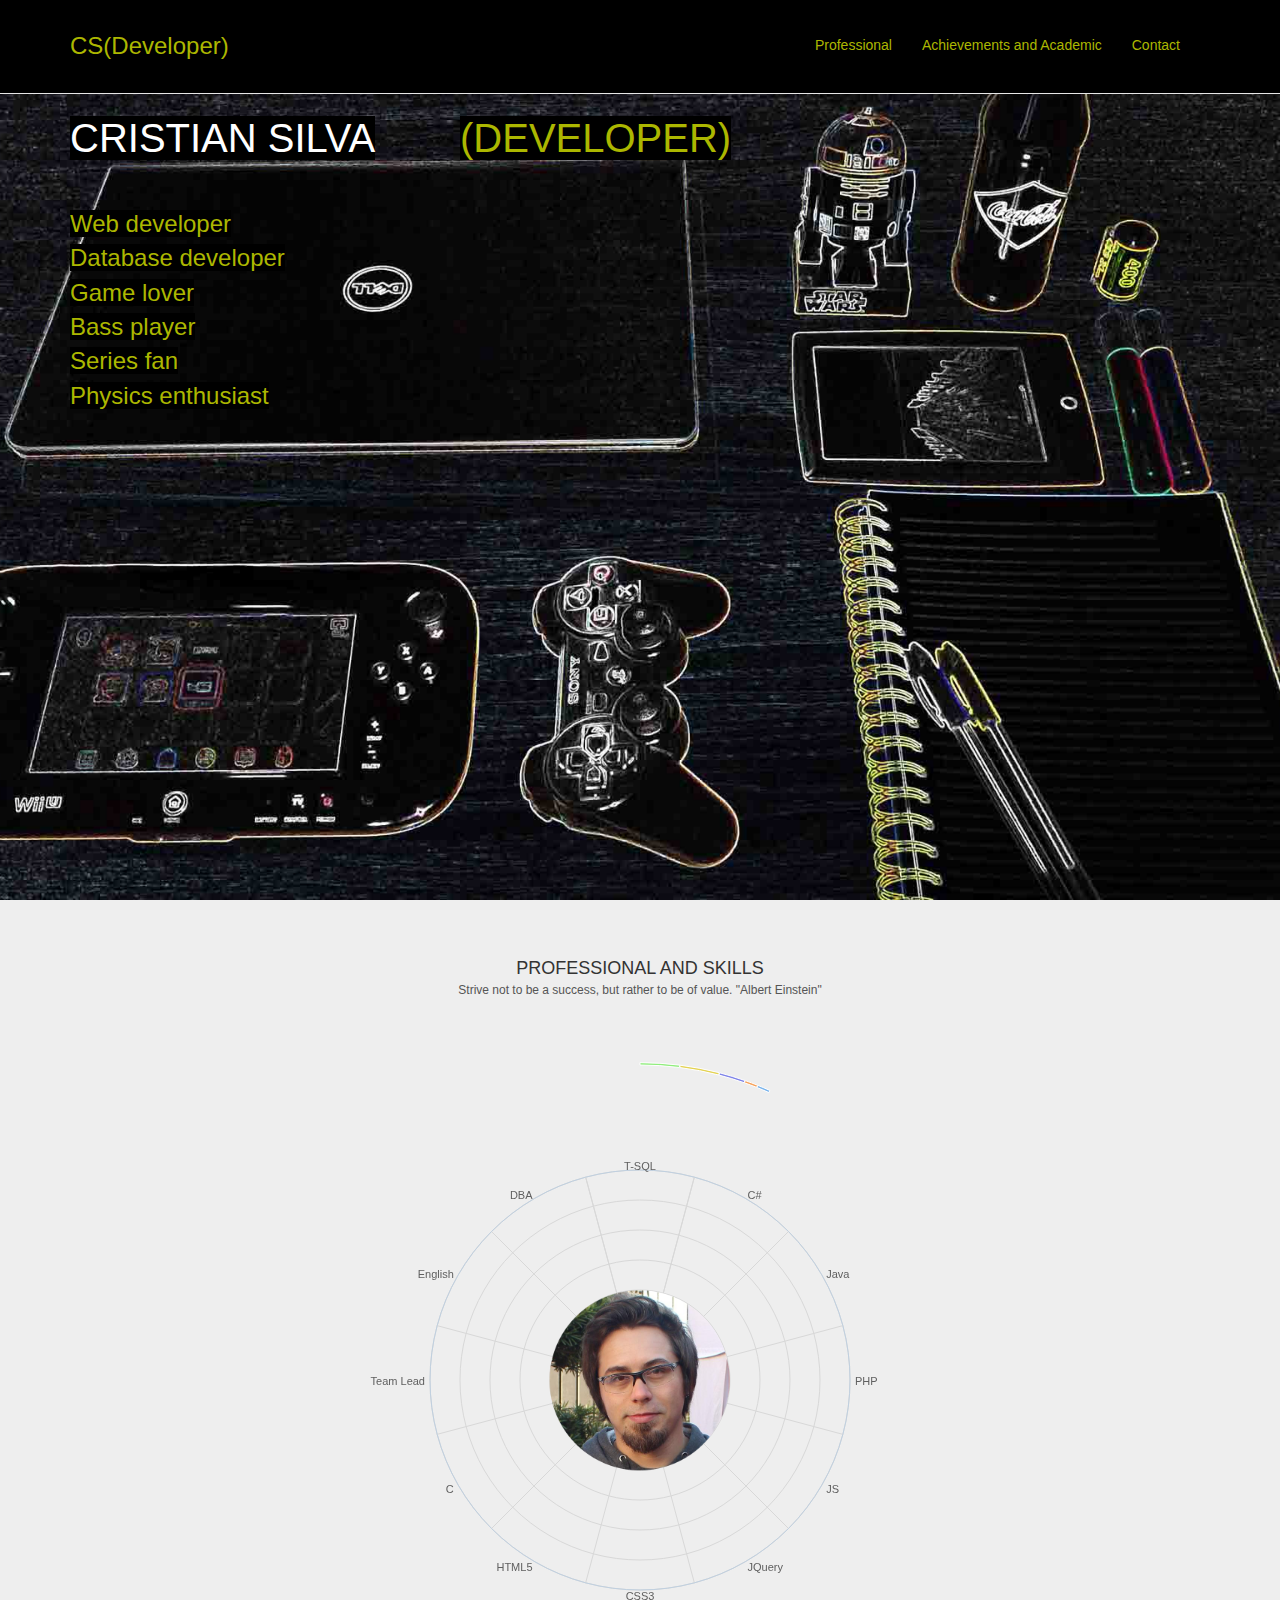
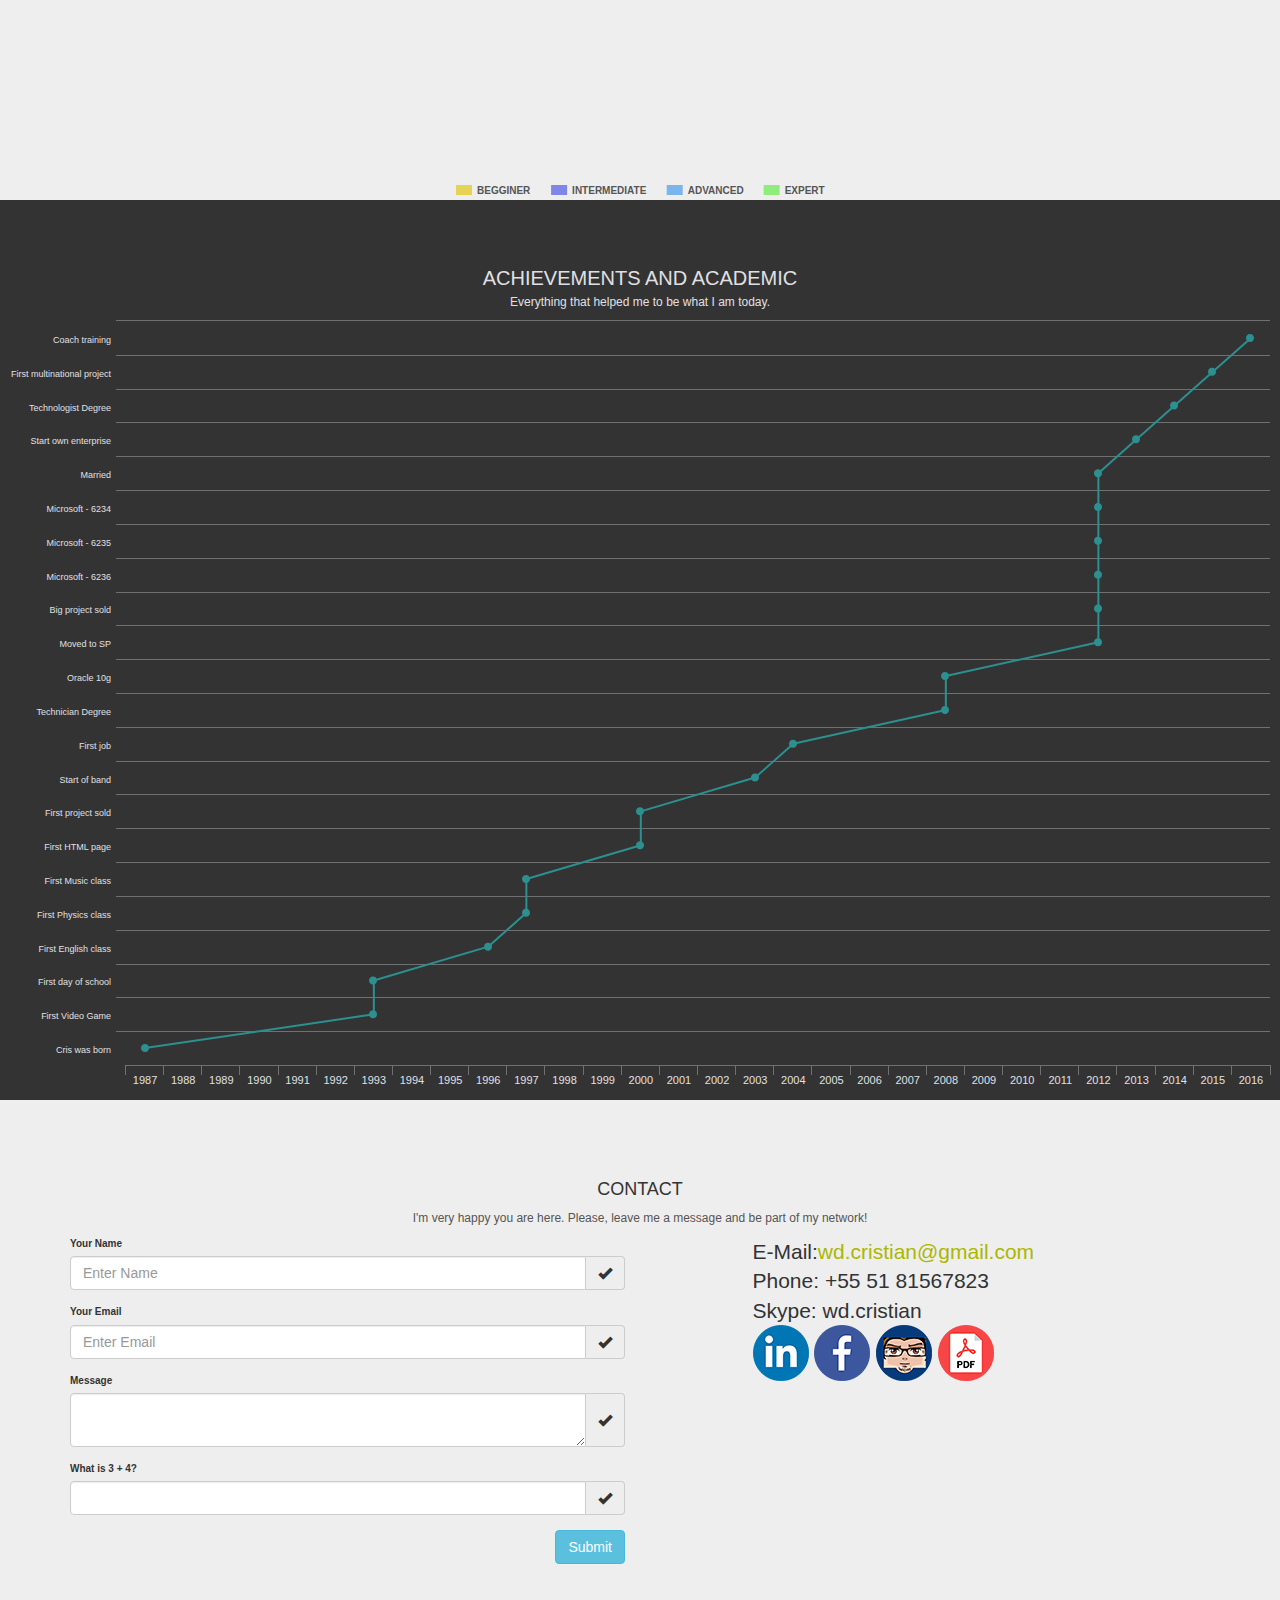
==== index.html @ c3154fe2 "New charts statements" ====
<!DOCTYPE html>
<html lang="en">
	<head>
		<meta charset="utf-8">
		<meta http-equiv="X-UA-Compatible" content="IE=edge">
		<meta name="theme-color" content="#000" />
		<meta name="viewport" content="width=device-width, initial-scale=1">
		<meta prefix="og: http://ogp.me/ns#" property="og:title" content="CS(Developer)"/>
		<meta prefix="og: http://ogp.me/ns#" property="og:description" content="A short description illustrated by charts, about a System Developer...">
		<meta prefix="og: http://ogp.me/ns#" property="og:image" content="http://csprofile.github.io/img/ogImage.png" />
		<meta prefix="og: http://ogp.me/ns#" property="og:url" content="http://csprofile.github.io/" />

		<link rel="shortcut icon" href="favicon.ico" type="image/x-icon" />
		
		<title>CS(Developer)</title>
		
		<link href="css/bootstrap.min.css" rel="stylesheet">
		<link href="css/scrolling.css" rel="stylesheet">
		<link href="css/bootstrap.adapt.css" rel="stylesheet">
		
		<link href="css/style.css" rel="stylesheet">
		
		<script src="js/thirdParty/jquery.js"></script>
		<script src="js/thirdParty/bootstrap.min.js"></script>
		
		<script src="js/thirdParty/highcharts.js"></script>
		<script src="js/thirdParty/highcharts-more.js"></script>
		
		<script src="js/thirdParty/jquery.easing.min.js"></script>
		<script src="js/scrolling.js"></script>
		
		<script src="js/consoleAnim.js"></script>
		<script src="js/util.js"></script>
		<script src="js/chartProfessional.js"></script>
		<script src="js/chartAcademic.js"></script>
		<script src="js/contactSubmit.js"></script>
		<script src="js/start.js"></script>

		<!-- Support to IE 9 -->
		<!--[if lt IE 9]>
			<script src="https://oss.maxcdn.com/libs/html5shiv/3.7.0/html5shiv.js"></script>
			<script src="https://oss.maxcdn.com/libs/respond.js/1.4.2/respond.min.js"></script>
		<![endif]-->
		
		<script>
		  (function(i,s,o,g,r,a,m){i['GoogleAnalyticsObject']=r;i[r]=i[r]||function(){
		  (i[r].q=i[r].q||[]).push(arguments)},i[r].l=1*new Date();a=s.createElement(o),
		  m=s.getElementsByTagName(o)[0];a.async=1;a.src=g;m.parentNode.insertBefore(a,m)
		  })(window,document,'script','https://www.google-analytics.com/analytics.js','ga');

		  ga('create', 'UA-77928029-1', 'auto');
		  ga('send', 'pageview');

		</script>

	</head>

	<body data-spy="scroll" data-target=".navbar-fixed-top">

		<!-- Navigations -->
		<nav class="navbar navbar-default navbar-fixed-top" role="navigation">
			<div class="container">
				
				<div class="navbar-header page-scroll">
					<button type="button" class="navbar-toggle" data-toggle="collapse" data-target=".navbar-ex1-collapse">
						<span class="sr-only">Toggle navigation</span>
						<span class="icon-bar"></span>
						<span class="icon-bar"></span>
						<span class="icon-bar"></span>
					</button>
					<a href="#Sec0" id="homeIcon" title="Home, sweet home!" class="page-scroll" alt="Home, sweet home!">CS(Developer)</a>
				</div>

				<div class="navbar-collapse navbar-ex1-collapse collapse" aria-expanded="false" style="height: 1px;">
					<ul class="nav navbar-nav">
						<li class="">
							<a class="page-scroll" href="#Sec1">Professional</a>
						</li>
						<li class="">
							<a class="page-scroll" href="#Sec2">Achievements and Academic</a>
						</li>
						<li class="">
							<a class="page-scroll" href="#Sec3">Contact</a>
						</li>
					</ul>
				</div>
			</div>
		</nav>

		<!-- Sections -->
		<section id="Sec0" class="sectionFixHeight">
			<div class='container'>
				<div class='row Sec0-Title'>
					<div class='col-lg-4'><p>CRISTIAN SILVA</p></div>
					<div class='col-lg-4'><p class='yellowTitle'>(DEVELOPER)</p></div>
				</div>
				<div class='row Sec0-Bio'>
					<div class='col-lg-4'>
						<p class='yellowTitle'>
							Web developer		<br/>
							Database developer  <br/>
							Game lover			<br/>
							Bass player			<br/>
							Series fan			<br/>
							Physics enthusiast
						</p>
					</div>
				</div>
			</div>
		</section>
		
		
		<section id="Sec1" class="sectionFixHeight">
			<div class="chartCols" id="chartContainer1"></div>
		</section>
		

		<section id="Sec2" class="sectionFixHeight">
			<div class="chartCols" id="chartContainer2"></div>
		</section>
		

		<section id="Sec3" class="sectionFixHeight">
			<h1 id='highchartsTitle' class'mainFont'>CONTACT</h1>
			<p id='highchartsSubTitle' class='mainFont'>I'm very happy you are here. Please, leave me a message and be part of my network!</p>
			<div class='alertDialog'>
				<div class="alert alert-success" style="display: none"><strong><span class="glyphicon glyphicon-send"></span> Success! Message sent.</strong></div>	  
				<div class="alert alert-danger" style="display: none"><span class="glyphicon glyphicon-alert"></span><strong> Error! Please, send me direct e-mail.</strong></div>
			</div>
			<div class="container">
				<div class="row">
					<form role="form" action="https://formspree.io/your@email.com" method="post" id="contactForm"> 
						<div class="col-lg-6">
							<div class="form-group">
								<label for="_subject">Your Name</label>
								<div class="input-group">
								<input type="text" class="form-control" name="_subject" id="InputName" placeholder="Enter Name" required>
								<span class="input-group-addon"><i class="glyphicon glyphicon-ok form-control-feedback"></i></span></div>
							</div>
							<div class="form-group">
								<label for="_replyto">Your Email</label>
								<div class="input-group">
								<input type="email" class="form-control" id="InputEmail" name="_replyto" placeholder="Enter Email" required>
								<span class="input-group-addon"><i class="glyphicon glyphicon-ok form-control-feedback"></i></span></div>
							</div>
							<div class="form-group">
								<label for="InputMessage">Message</label>
								<div class="input-group">
									<textarea name="InputMessage" id="InputMessage" class="form-control" rows="2" required></textarea>
									<span class="input-group-addon"><i class="glyphicon glyphicon-ok form-control-feedback"></i></span>
								</div>
							</div>
							<div class="form-group">
								<label id='calc' for="InputReal">What is 4+3?</label>
								<div class="input-group">
									<input type="text" class="form-control" name="InputReal" id="InputReal" required>
									<span class="input-group-addon"><i class="glyphicon glyphicon-ok form-control-feedback"></i></span>
								</div>
							</div>
							<input type="submit" name="submit" id="submit" value="Submit" class="btn btn-info pull-right">
						</div>
					</form>
					
					<hr class="featurette-divider hidden-lg">
					<div class="col-lg-5 col-md-push-1">
						<address>
							
							<p class="lead">
								E-Mail:<a href='mailto:wd.cristian@gmail.com'>wd.cristian@gmail.com</a>
								<br/>
								Phone: +55 51 81567823
								<br/>
								Skype: wd.cristian
								<br/>
								<a href='http://br.linkedin.com/in/criswebdev/en' target='_blank'><img class='social' alt='LinkedIn' title='LinkedIn' src='img/socialLn.png'/></a>
								<a href='http://www.facebook.com/cris.ramone.5' target='_blank'><img class='social' alt='Facebook' title='Facebook' src='img/socialFacebook.png'/></a>
								<a href='download/Cris_CubeECraft.png' target='_blank' download><img class='social' alt='Build your own Cris!' title='Build your own Cris!' src='img/buildCris.png'/></a>
								<a href='download/Cristian_Silva_EN.pdf' target='_blank' download><img class='social' alt='Download PDF formal resume' title='Download PDF formal Resume' src='img/pdfDownload.png'/></a>
							</p>
						</address>
					</div>
				</div>
			</div>
		</section>
		

		<!-- Modal -->
		<div class="modal fade" id="mobileRotation" role="dialog">
			<div class="modal-dialog">

				<!-- Modal content-->
				<div class="modal-content">
					<div class="modal-body">
						<img src='img/mobileScreenRotation.gif' style='height:180px; width:auto;'/>
					</div>
				</div>
			</div>
		</div>
		
	</body>
</html>
---- css/scrolling.css ----
body {
    width: 100%;
    height: 100%;
}

html {
    width: 100%;
    height: 100%;
}

@media(min-width:767px) {
    .navbar {
        padding: 20px 0;
        -webkit-transition: background .5s ease-in-out,padding .5s ease-in-out;
        -moz-transition: background .5s ease-in-out,padding .5s ease-in-out;
        transition: background .5s ease-in-out,padding .5s ease-in-out;
    }
	.navbar-nav{
		float:right;
	}

    .top-nav-collapse {
        padding: 0;
    }
}
---- css/style.css ----
body{
	overflow-x:hidden;
}

.chartCols{
	height:100%;
	position:relative;
	width:100%;
}

#Sec0 {
    padding-top: 120px;
    text-align: left;
	background: url("../img/background.jpg") no-repeat top center fixed;
    background-size: cover;
    margin: 0;
    padding: 0;
    width: 100%;
	overflow:hidden;
}

#Sec0 p{
	background-color:#000;
	display: inline;
	white-space: nowrap;
}

#Sec1 {
    height: 100%;
    padding-top: 60px;
    text-align: center;
    background: #eee;
}

#Sec2 {
    height: 100%;
    padding-top: 60px;
    text-align: center;
    background: #333;
}

#Sec3 {
    height: 100%;
    padding-top: 60px;
    text-align: center;
    background: #eee;
}

#Sec3 .container{
	text-align:left;
	background: #eee;
	font-size: 10px;
}

#homeIcon{
	line-height:2.2;
	font-size:24px;
}

#highchartsTitle{
	color: #333333;
	font-size: 18px;
}

#highchartsSubTitle{
	color: #555555;
	font-size: 12px;
}

.Sec0-Title{
	font-size: 40px;
	color:#fff;
	padding-top:110px;
}

.Sec0-Bio{
	font-size: 24px;
	padding-top:40px;
}

@media screen and (max-height: 465px) {
	.Sec0-Title{
		font-size: 28px;
		padding-top:70px;
	}
	.Sec0-Bio{
		font-size: 16px;
		padding-top:10px;
	}
}


.yellowTitle{
	color:#acb700;
}

.mainFont{
	font-family: "Lucida Grande", "Lucida Sans Unicode", Arial, Helvetica, sans-serif;
}

a{
	color:#acb700;
	text-decoration:none;
}

a:hover{
	color:#acb700;
	text-decoration:none;
}

a:focus {
	color:#acb700;
	text-decoration:none;
}
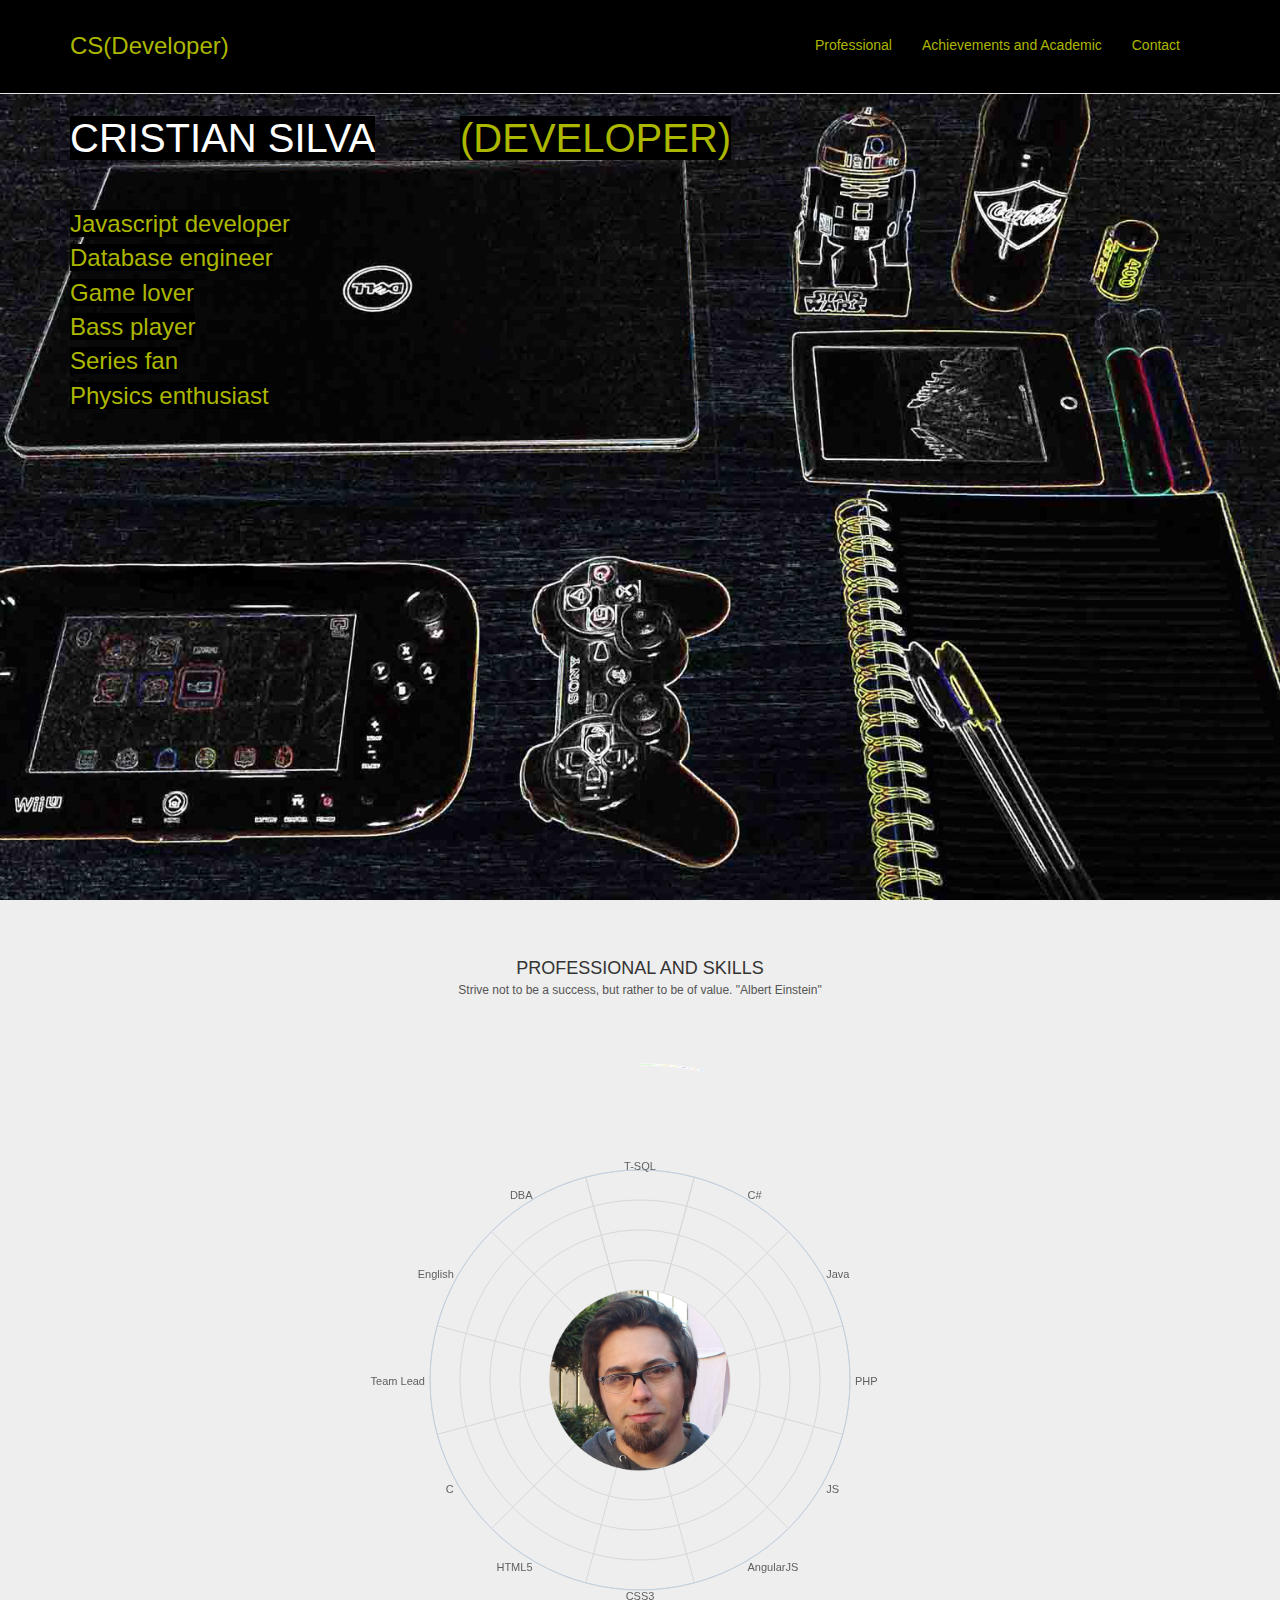
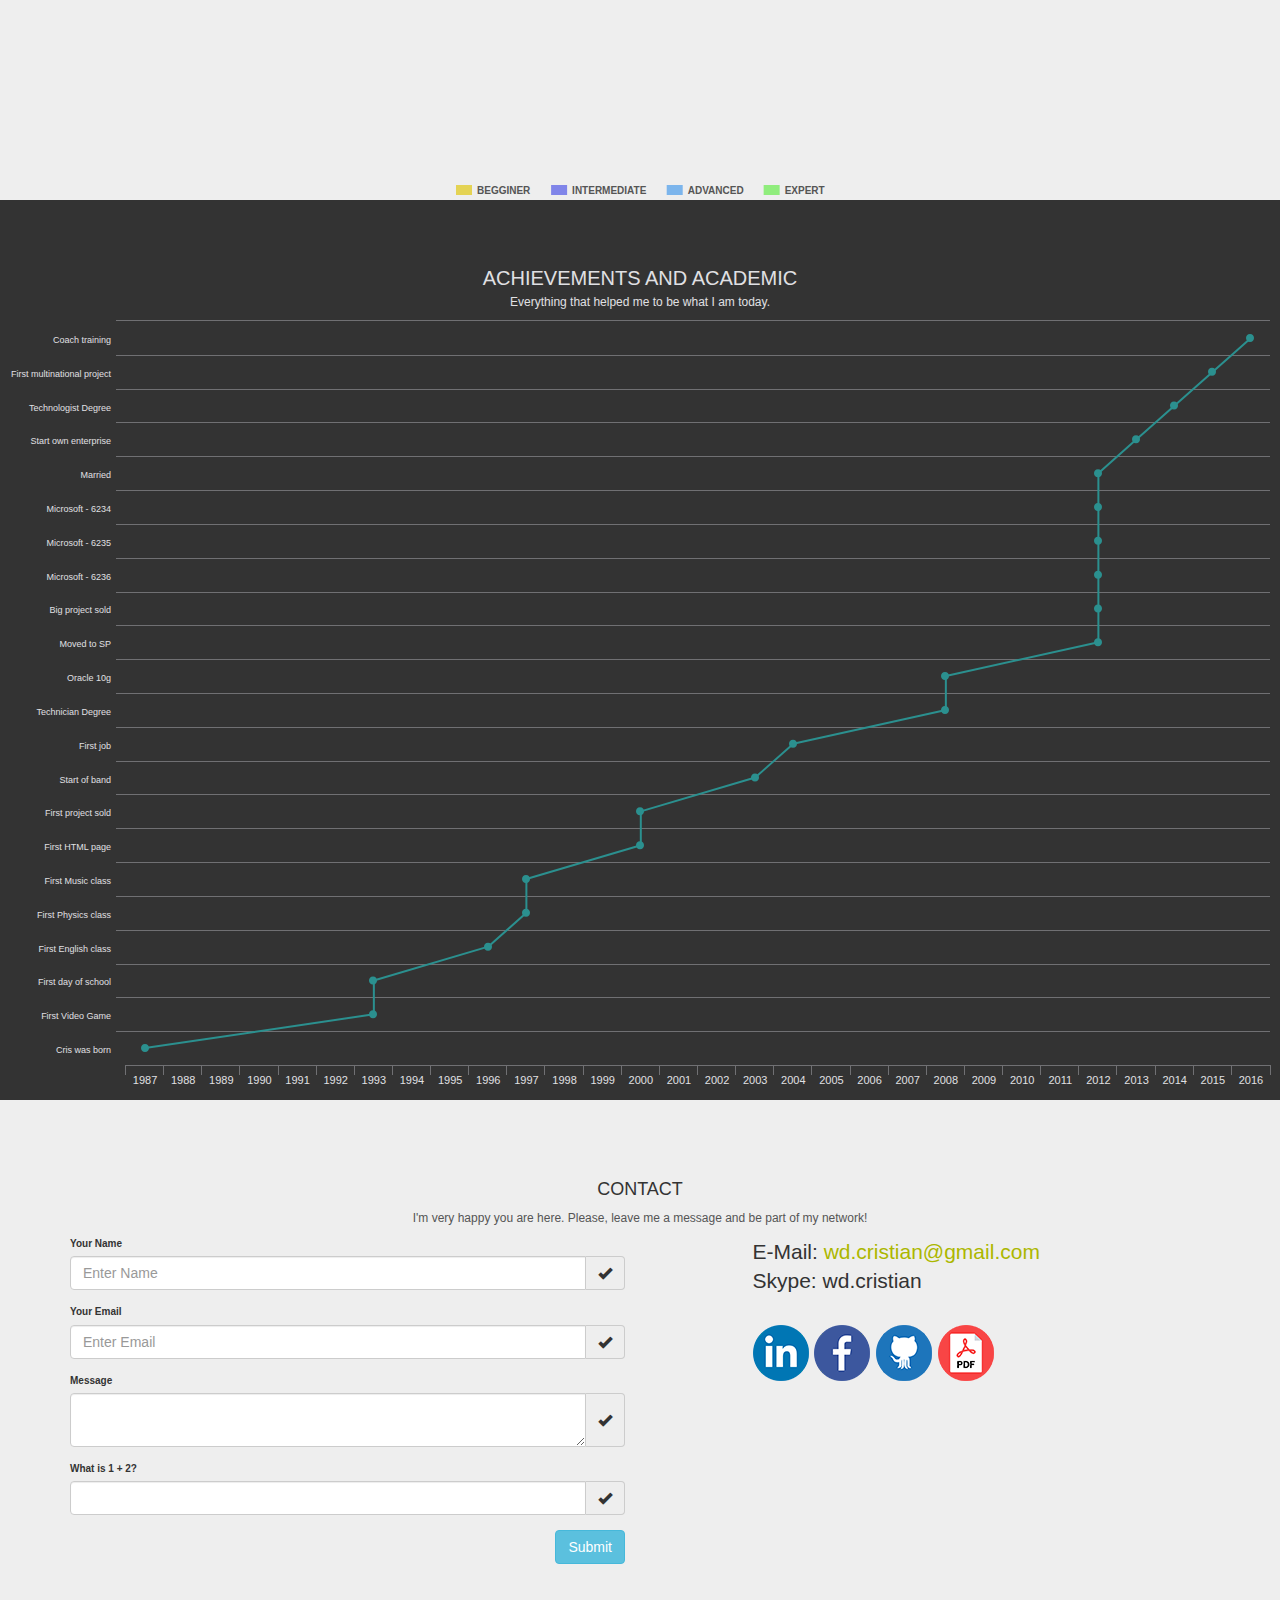
==== commit bdbbed2c: "Updating links and skills" ====
--- a/index.html
+++ b/index.html
@@ -97,11 +97,11 @@
 				<div class='row Sec0-Bio'>
 					<div class='col-lg-4'>
 						<p class='yellowTitle'>
-							Web developer		<br/>
-							Database developer  <br/>
-							Game lover			<br/>
-							Bass player			<br/>
-							Series fan			<br/>
+							Javascript developer	<br/>
+							Database engineer  		<br/>
+							Game lover				<br/>
+							Bass player				<br/>
+							Series fan				<br/>
 							Physics enthusiast
 						</p>
 					</div>
@@ -166,15 +166,14 @@
 						<address>
 							
 							<p class="lead">
-								E-Mail:<a href='mailto:wd.cristian@gmail.com'>wd.cristian@gmail.com</a>
-								<br/>
-								Phone: +55 51 81567823
+								E-Mail:<a href='mailto:wd.cristian@gmail.com'> wd.cristian@gmail.com</a>
 								<br/>
 								Skype: wd.cristian
 								<br/>
-								<a href='http://br.linkedin.com/in/criswebdev/en' target='_blank'><img class='social' alt='LinkedIn' title='LinkedIn' src='img/socialLn.png'/></a>
-								<a href='http://www.facebook.com/cris.ramone.5' target='_blank'><img class='social' alt='Facebook' title='Facebook' src='img/socialFacebook.png'/></a>
-								<a href='download/Cris_CubeECraft.png' target='_blank' download><img class='social' alt='Build your own Cris!' title='Build your own Cris!' src='img/buildCris.png'/></a>
+								<br/>
+								<a href='http://www.linkedin.com/in/csdeveloper' target='_blank'><img class='social' alt='LinkedIn' title='LinkedIn' src='img/socialLn.png'/></a>
+								<a href='http://www.facebook.com/wd.cristian' target='_blank'><img class='social' alt='Facebook' title='Facebook' src='img/socialFacebook.png'/></a>
+								<a href='http://github.com/csprofile' target='_blank'><img class='social' alt='Github' title='Github' src='img/socialGithub.png'/></a>
 								<a href='download/Cristian_Silva_EN.pdf' target='_blank' download><img class='social' alt='Download PDF formal resume' title='Download PDF formal Resume' src='img/pdfDownload.png'/></a>
 							</p>
 						</address>
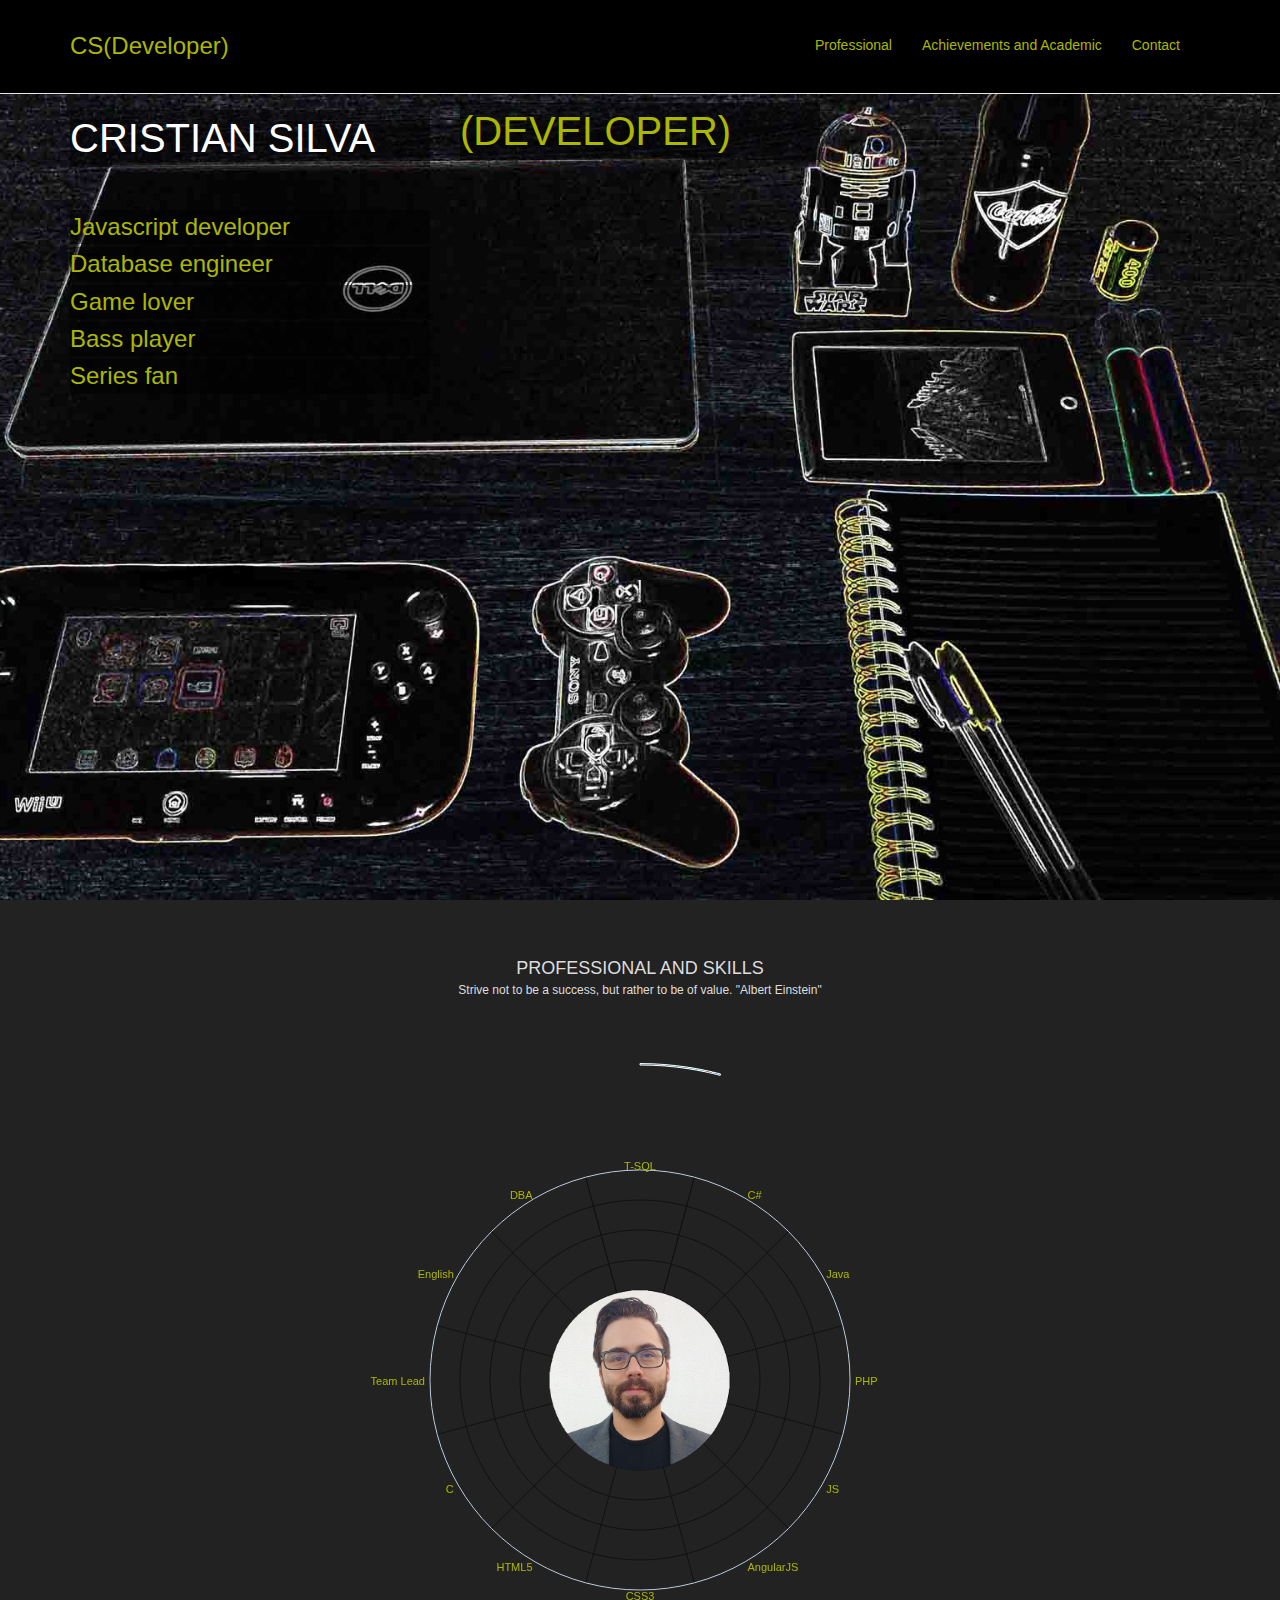
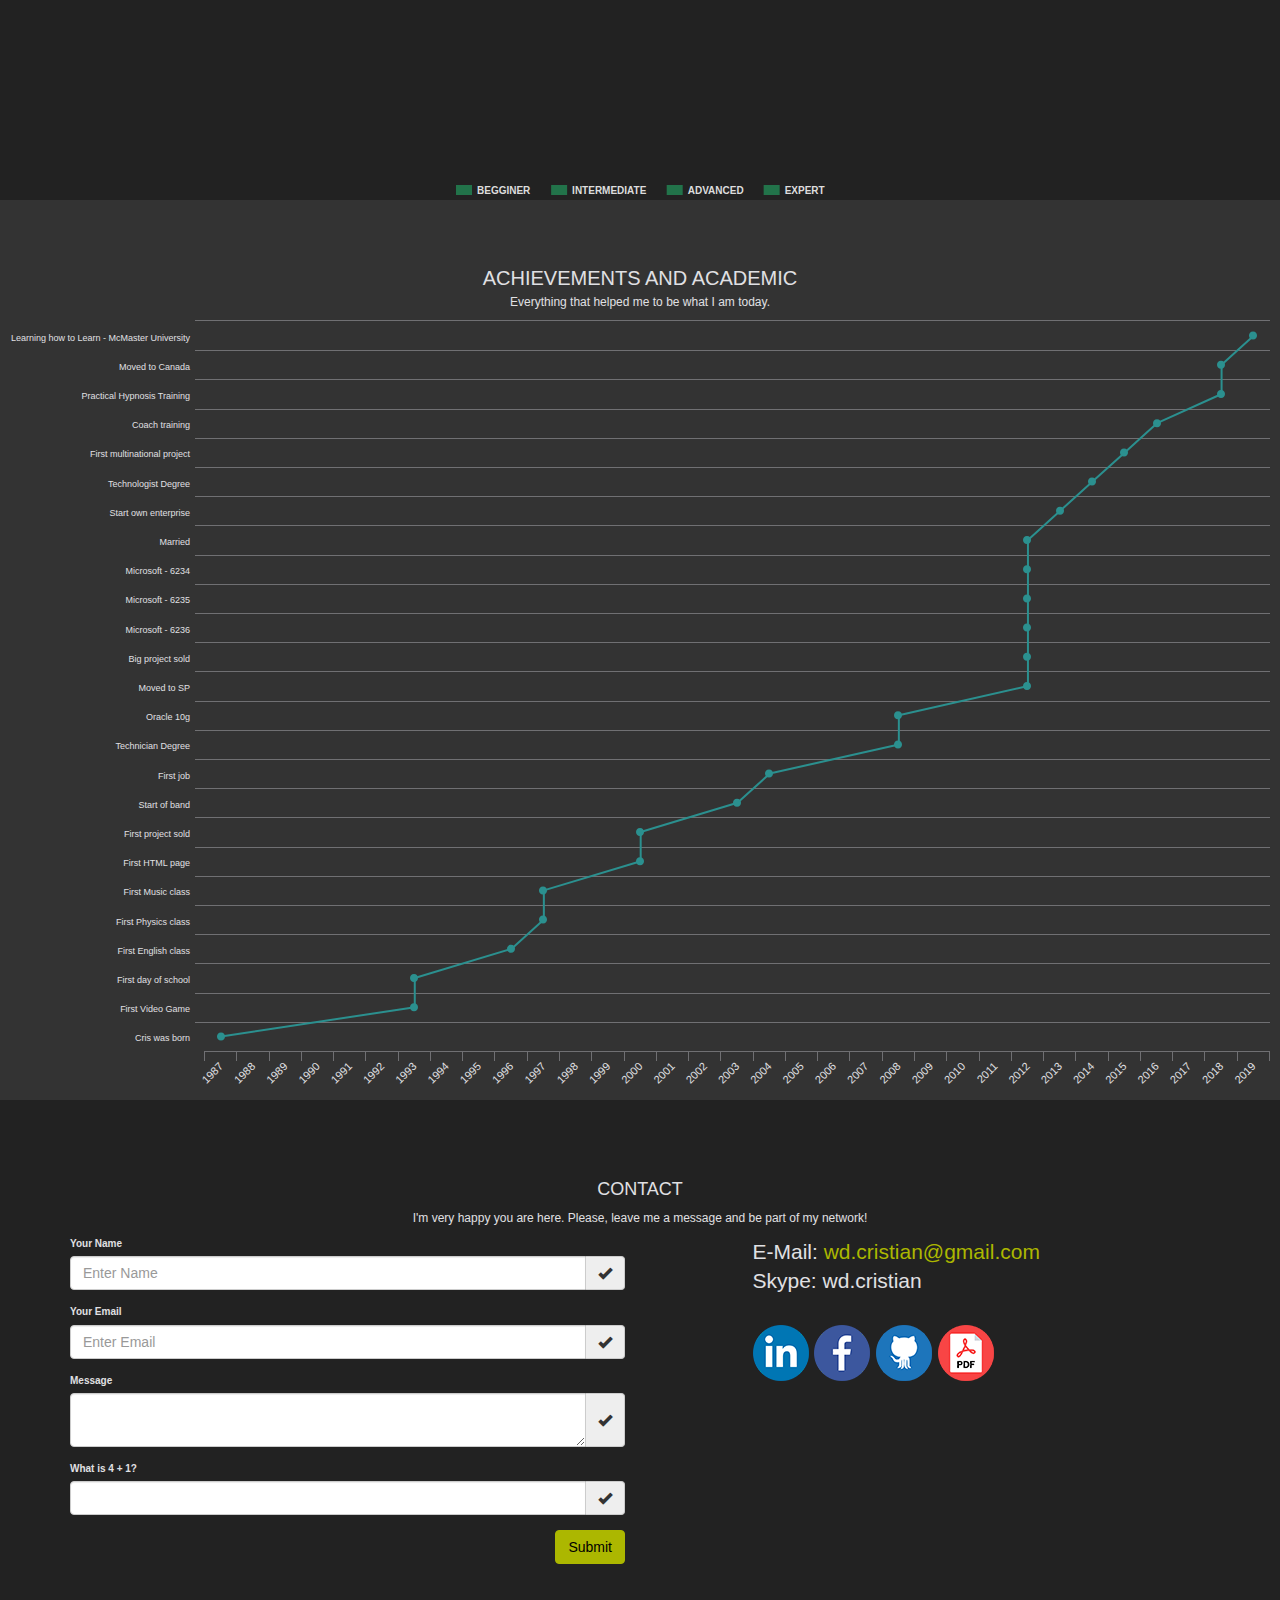
==== commit 49f682d1: "dark bg" ====
--- a/index.html
+++ b/index.html
@@ -96,14 +96,11 @@
 				</div>
 				<div class='row Sec0-Bio'>
 					<div class='col-lg-4'>
-						<p class='yellowTitle'>
-							Javascript developer	<br/>
-							Database engineer  		<br/>
-							Game lover				<br/>
-							Bass player				<br/>
-							Series fan				<br/>
-							Physics enthusiast
-						</p>
+						<p class='yellowTitle'>Javascript developer</p>
+						<p class='yellowTitle'>Database engineer</p>
+						<p class='yellowTitle'>Game lover</p>
+						<p class='yellowTitle'>Bass player</p>
+						<p class='yellowTitle'>Series fan</p>
 					</div>
 				</div>
 			</div>
@@ -157,7 +154,7 @@
 									<span class="input-group-addon"><i class="glyphicon glyphicon-ok form-control-feedback"></i></span>
 								</div>
 							</div>
-							<input type="submit" name="submit" id="submit" value="Submit" class="btn btn-info pull-right">
+							<input type="submit" name="submit" id="submit" value="Submit" class="btn btn-submit pull-right">
 						</div>
 					</form>
 					
--- a/css/style.css
+++ b/css/style.css
@@ -20,8 +20,7 @@
 }
 
 #Sec0 p{
-	background-color:#000;
-	display: inline;
+	background-color:RGBA(0,0,0,0.5);
 	white-space: nowrap;
 }
 
@@ -29,7 +28,7 @@
     height: 100%;
     padding-top: 60px;
     text-align: center;
-    background: #eee;
+    background: #222;
 }
 
 #Sec2 {
@@ -43,27 +42,32 @@
     height: 100%;
     padding-top: 60px;
     text-align: center;
-    background: #eee;
+    background: #222;
 }
 
 #Sec3 .container{
 	text-align:left;
-	background: #eee;
+	background: #222;
 	font-size: 10px;
 }
-
+#Sec3 label{
+	color: #E0E0E3;
+}
+#Sec3 .lead{
+	color: #E0E0E3;
+}
 #homeIcon{
 	line-height:2.2;
 	font-size:24px;
 }
 
 #highchartsTitle{
-	color: #333333;
+	color: #E0E0E3;
 	font-size: 18px;
 }
 
 #highchartsSubTitle{
-	color: #555555;
+	color: #E0E0E3;
 	font-size: 12px;
 }
 
@@ -91,7 +95,9 @@
 
 
 .yellowTitle{
-	color:#acb700;
+	color:#acb700 ;
+	margin: -7px 0 10px;
+	display: block;
 }
 
 .mainFont{
@@ -111,4 +117,8 @@
 a:focus {
 	color:#acb700;
 	text-decoration:none;
+}
+.btn-submit{
+	background-color: #acb700;
+    border-color: #acb700;
 }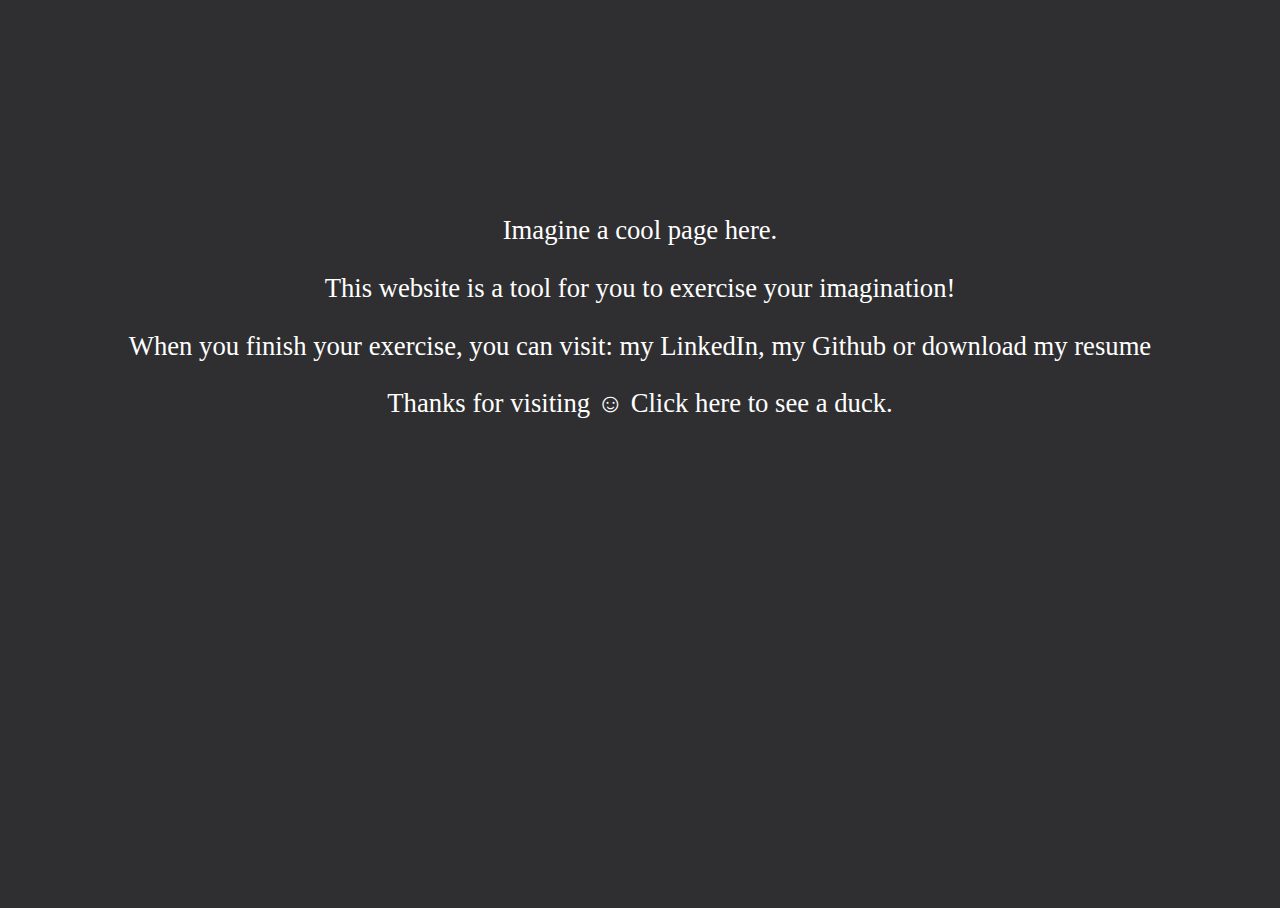
==== commit 2fd90df8: "temp page" ====
--- a/index.html
+++ b/index.html
@@ -1,197 +1,59 @@
-<!DOCTYPE html>
-<html lang="en">
+<html>
 	<head>
-		<meta charset="utf-8">
-		<meta http-equiv="X-UA-Compatible" content="IE=edge">
-		<meta name="theme-color" content="#000" />
-		<meta name="viewport" content="width=device-width, initial-scale=1">
-		<meta prefix="og: http://ogp.me/ns#" property="og:title" content="CS(Developer)"/>
-		<meta prefix="og: http://ogp.me/ns#" property="og:description" content="A short description illustrated by charts, about a System Developer...">
-		<meta prefix="og: http://ogp.me/ns#" property="og:image" content="http://csprofile.github.io/img/ogImage.png" />
-		<meta prefix="og: http://ogp.me/ns#" property="og:url" content="http://csprofile.github.io/" />
-
-		<link rel="shortcut icon" href="favicon.ico" type="image/x-icon" />
-		
-		<title>CS(Developer)</title>
-		
-		<link href="css/bootstrap.min.css" rel="stylesheet">
-		<link href="css/scrolling.css" rel="stylesheet">
-		<link href="css/bootstrap.adapt.css" rel="stylesheet">
-		
-		<link href="css/style.css" rel="stylesheet">
-		
-		<script src="js/thirdParty/jquery.js"></script>
-		<script src="js/thirdParty/bootstrap.min.js"></script>
-		
-		<script src="js/thirdParty/highcharts.js"></script>
-		<script src="js/thirdParty/highcharts-more.js"></script>
-		
-		<script src="js/thirdParty/jquery.easing.min.js"></script>
-		<script src="js/scrolling.js"></script>
-		
-		<script src="js/consoleAnim.js"></script>
-		<script src="js/util.js"></script>
-		<script src="js/chartProfessional.js"></script>
-		<script src="js/chartAcademic.js"></script>
-		<script src="js/contactSubmit.js"></script>
-		<script src="js/start.js"></script>
-
-		<!-- Support to IE 9 -->
-		<!--[if lt IE 9]>
-			<script src="https://oss.maxcdn.com/libs/html5shiv/3.7.0/html5shiv.js"></script>
-			<script src="https://oss.maxcdn.com/libs/respond.js/1.4.2/respond.min.js"></script>
-		<![endif]-->
-		
-		<script>
-		  (function(i,s,o,g,r,a,m){i['GoogleAnalyticsObject']=r;i[r]=i[r]||function(){
-		  (i[r].q=i[r].q||[]).push(arguments)},i[r].l=1*new Date();a=s.createElement(o),
-		  m=s.getElementsByTagName(o)[0];a.async=1;a.src=g;m.parentNode.insertBefore(a,m)
-		  })(window,document,'script','https://www.google-analytics.com/analytics.js','ga');
-
-		  ga('create', 'UA-77928029-1', 'auto');
-		  ga('send', 'pageview');
-
-		</script>
-
+		<title> This page is so cool </title>
+		<style>
+			html, body {
+				height: 100%;
+				background: #2F2F31;
+				color: #fff;
+				overflow: hidden;
+			}
+			.main {
+				height: 100%;
+				width: 100%;
+				display: table;
+			}
+			.wrapper {
+				display: table-cell;
+				height: 100%;
+				text-align:center;
+				vertical-align: middle;
+				font-size: 20pt;
+				wrap
+			}
+			a{
+				text-decoration: none;
+				color: #fff;
+			}
+			
+			#duck{
+				visibility:hidden;
+			}
+			
+			#duck-trigger:hover{
+				cursor: pointer;
+			}
+		</style>
 	</head>
-
-	<body data-spy="scroll" data-target=".navbar-fixed-top">
-
-		<!-- Navigations -->
-		<nav class="navbar navbar-default navbar-fixed-top" role="navigation">
-			<div class="container">
-				
-				<div class="navbar-header page-scroll">
-					<button type="button" class="navbar-toggle" data-toggle="collapse" data-target=".navbar-ex1-collapse">
-						<span class="sr-only">Toggle navigation</span>
-						<span class="icon-bar"></span>
-						<span class="icon-bar"></span>
-						<span class="icon-bar"></span>
-					</button>
-					<a href="#Sec0" id="homeIcon" title="Home, sweet home!" class="page-scroll" alt="Home, sweet home!">CS(Developer)</a>
-				</div>
-
-				<div class="navbar-collapse navbar-ex1-collapse collapse" aria-expanded="false" style="height: 1px;">
-					<ul class="nav navbar-nav">
-						<li class="">
-							<a class="page-scroll" href="#Sec1">Professional</a>
-						</li>
-						<li class="">
-							<a class="page-scroll" href="#Sec2">Achievements and Academic</a>
-						</li>
-						<li class="">
-							<a class="page-scroll" href="#Sec3">Contact</a>
-						</li>
-					</ul>
-				</div>
-			</div>
-		</nav>
-
-		<!-- Sections -->
-		<section id="Sec0" class="sectionFixHeight">
-			<div class='container'>
-				<div class='row Sec0-Title'>
-					<div class='col-lg-4'><p>CRISTIAN SILVA</p></div>
-					<div class='col-lg-4'><p class='yellowTitle'>(DEVELOPER)</p></div>
-				</div>
-				<div class='row Sec0-Bio'>
-					<div class='col-lg-4'>
-						<p class='yellowTitle'>Javascript developer</p>
-						<p class='yellowTitle'>Database engineer</p>
-						<p class='yellowTitle'>Game lover</p>
-						<p class='yellowTitle'>Bass player</p>
-						<p class='yellowTitle'>Series fan</p>
-					</div>
-				</div>
-			</div>
-		</section>
-		
-		
-		<section id="Sec1" class="sectionFixHeight">
-			<div class="chartCols" id="chartContainer1"></div>
-		</section>
-		
-
-		<section id="Sec2" class="sectionFixHeight">
-			<div class="chartCols" id="chartContainer2"></div>
-		</section>
-		
-
-		<section id="Sec3" class="sectionFixHeight">
-			<h1 id='highchartsTitle' class'mainFont'>CONTACT</h1>
-			<p id='highchartsSubTitle' class='mainFont'>I'm very happy you are here. Please, leave me a message and be part of my network!</p>
-			<div class='alertDialog'>
-				<div class="alert alert-success" style="display: none"><strong><span class="glyphicon glyphicon-send"></span> Success! Message sent.</strong></div>	  
-				<div class="alert alert-danger" style="display: none"><span class="glyphicon glyphicon-alert"></span><strong> Error! Please, send me direct e-mail.</strong></div>
-			</div>
-			<div class="container">
-				<div class="row">
-					<form role="form" action="https://formspree.io/your@email.com" method="post" id="contactForm"> 
-						<div class="col-lg-6">
-							<div class="form-group">
-								<label for="_subject">Your Name</label>
-								<div class="input-group">
-								<input type="text" class="form-control" name="_subject" id="InputName" placeholder="Enter Name" required>
-								<span class="input-group-addon"><i class="glyphicon glyphicon-ok form-control-feedback"></i></span></div>
-							</div>
-							<div class="form-group">
-								<label for="_replyto">Your Email</label>
-								<div class="input-group">
-								<input type="email" class="form-control" id="InputEmail" name="_replyto" placeholder="Enter Email" required>
-								<span class="input-group-addon"><i class="glyphicon glyphicon-ok form-control-feedback"></i></span></div>
-							</div>
-							<div class="form-group">
-								<label for="InputMessage">Message</label>
-								<div class="input-group">
-									<textarea name="InputMessage" id="InputMessage" class="form-control" rows="2" required></textarea>
-									<span class="input-group-addon"><i class="glyphicon glyphicon-ok form-control-feedback"></i></span>
-								</div>
-							</div>
-							<div class="form-group">
-								<label id='calc' for="InputReal">What is 4+3?</label>
-								<div class="input-group">
-									<input type="text" class="form-control" name="InputReal" id="InputReal" required>
-									<span class="input-group-addon"><i class="glyphicon glyphicon-ok form-control-feedback"></i></span>
-								</div>
-							</div>
-							<input type="submit" name="submit" id="submit" value="Submit" class="btn btn-submit pull-right">
-						</div>
-					</form>
-					
-					<hr class="featurette-divider hidden-lg">
-					<div class="col-lg-5 col-md-push-1">
-						<address>
-							
-							<p class="lead">
-								E-Mail:<a href='mailto:wd.cristian@gmail.com'> wd.cristian@gmail.com</a>
-								<br/>
-								Skype: wd.cristian
-								<br/>
-								<br/>
-								<a href='http://www.linkedin.com/in/csdeveloper' target='_blank'><img class='social' alt='LinkedIn' title='LinkedIn' src='img/socialLn.png'/></a>
-								<a href='http://www.facebook.com/wd.cristian' target='_blank'><img class='social' alt='Facebook' title='Facebook' src='img/socialFacebook.png'/></a>
-								<a href='http://github.com/csprofile' target='_blank'><img class='social' alt='Github' title='Github' src='img/socialGithub.png'/></a>
-								<a href='download/Cristian_Silva_EN.pdf' target='_blank' download><img class='social' alt='Download PDF formal resume' title='Download PDF formal Resume' src='img/pdfDownload.png'/></a>
-							</p>
-						</address>
-					</div>
-				</div>
-			</div>
-		</section>
-		
-
-		<!-- Modal -->
-		<div class="modal fade" id="mobileRotation" role="dialog">
-			<div class="modal-dialog">
-
-				<!-- Modal content-->
-				<div class="modal-content">
-					<div class="modal-body">
-						<img src='img/mobileScreenRotation.gif' style='height:180px; width:auto;'/>
-					</div>
-				</div>
+	<body>
+		<div class = "main">
+			<div class = "wrapper">
+				<p> Imagine a cool page here. </p>
+				<p> This website is a tool for you to exercise your imagination! </p>
+				<p> When you finish your exercise, you can visit: 
+					<a href="https://www.linkedin.com/in/csdeveloper/" target="_blank">my LinkedIn</a>,
+					<a href="https://github.com/csprofile" target="_blank">my Github</a> or
+					<a href="download/Cristian_Silva_EN.pdf" target="_blank">download my resume</a>
+				</p>
+				<p> Thanks for visiting ☺ <span id="duck-trigger" onclick="showDuck()">Click here to see a duck. </span></p>
+				<img id="duck" src="img/duck.gif">
 			</div>
 		</div>
-		
+	  
+		<script>
+			function showDuck(){
+				document.getElementById("duck").style.visibility = "visible";
+			}
+		</script>
 	</body>
 </html>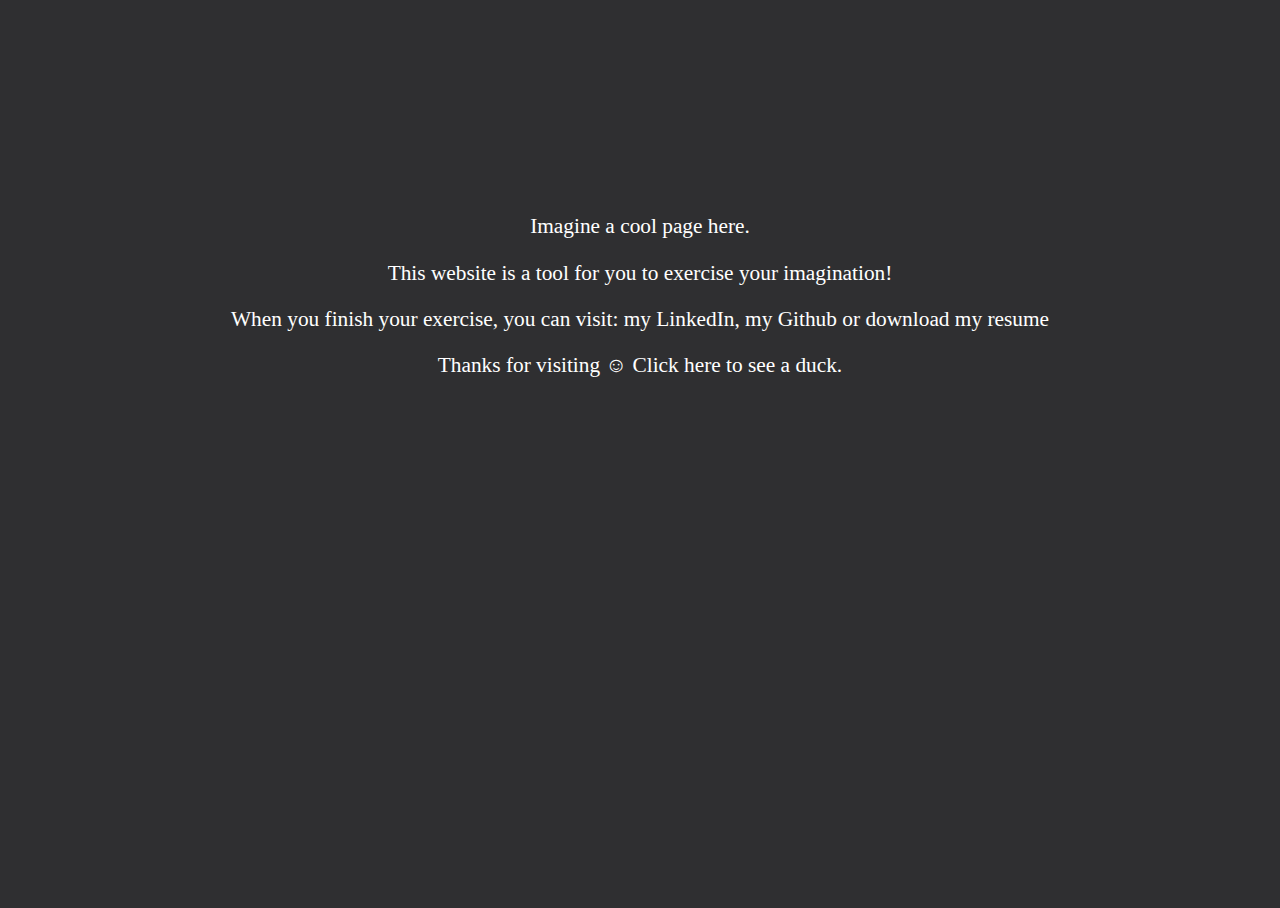
==== commit eade4e70: "temp page" ====
--- a/index.html
+++ b/index.html
@@ -18,7 +18,7 @@
 				height: 100%;
 				text-align:center;
 				vertical-align: middle;
-				font-size: 20pt;
+				font-size: 16pt;
 				wrap
 			}
 			a{
@@ -46,7 +46,10 @@
 					<a href="download/Cristian_Silva_EN.pdf" target="_blank">download my resume</a>
 				</p>
 				<p> Thanks for visiting ☺ <span id="duck-trigger" onclick="showDuck()">Click here to see a duck. </span></p>
-				<img id="duck" src="img/duck.gif">
+				<div id="duck">
+					<img src="img/duck.gif">
+					<p> Ducks are cool 😎 </p>
+				</div>
 			</div>
 		</div>
 	  
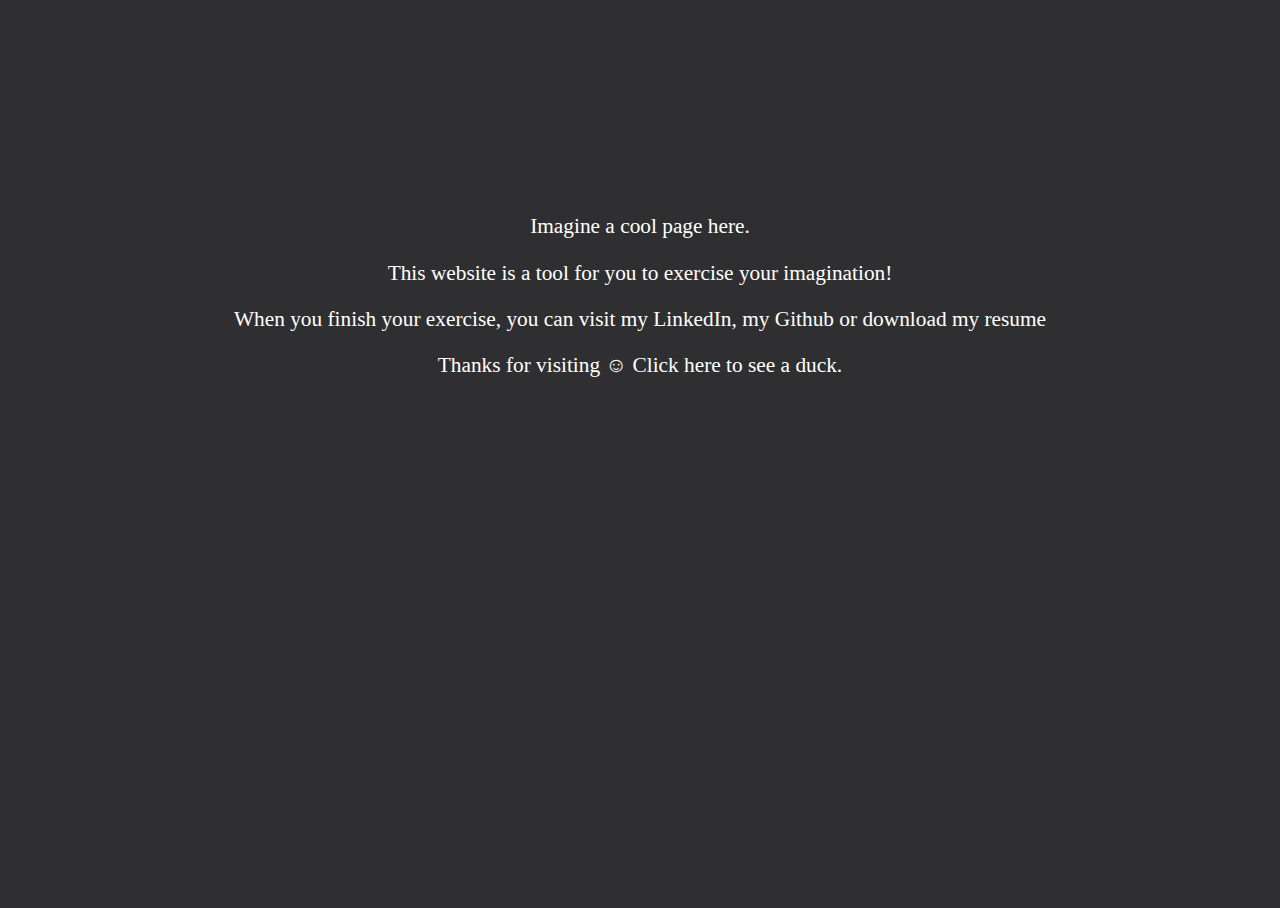
==== commit 4b7eb5b6: "temp page" ====
--- a/index.html
+++ b/index.html
@@ -40,7 +40,7 @@
 			<div class = "wrapper">
 				<p> Imagine a cool page here. </p>
 				<p> This website is a tool for you to exercise your imagination! </p>
-				<p> When you finish your exercise, you can visit: 
+				<p> When you finish your exercise, you can visit  
 					<a href="https://www.linkedin.com/in/csdeveloper/" target="_blank">my LinkedIn</a>,
 					<a href="https://github.com/csprofile" target="_blank">my Github</a> or
 					<a href="download/Cristian_Silva_EN.pdf" target="_blank">download my resume</a>
